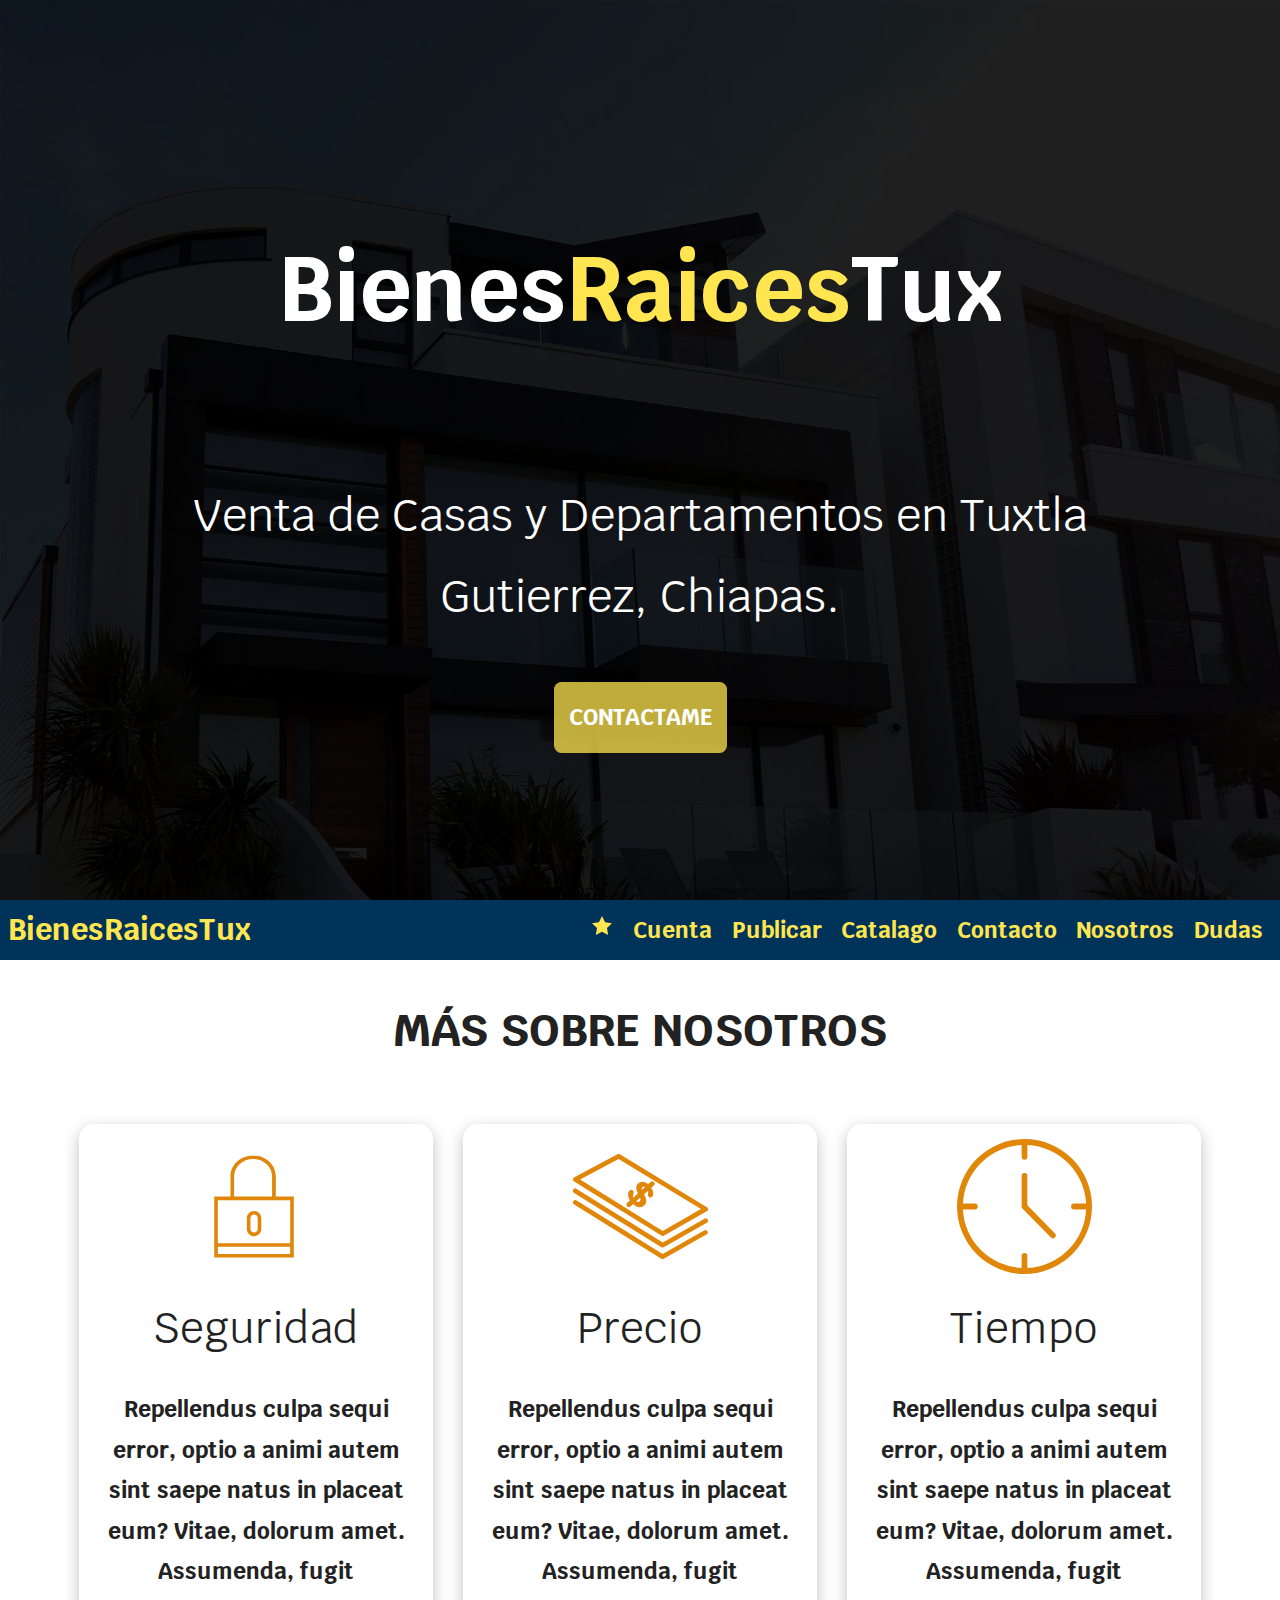
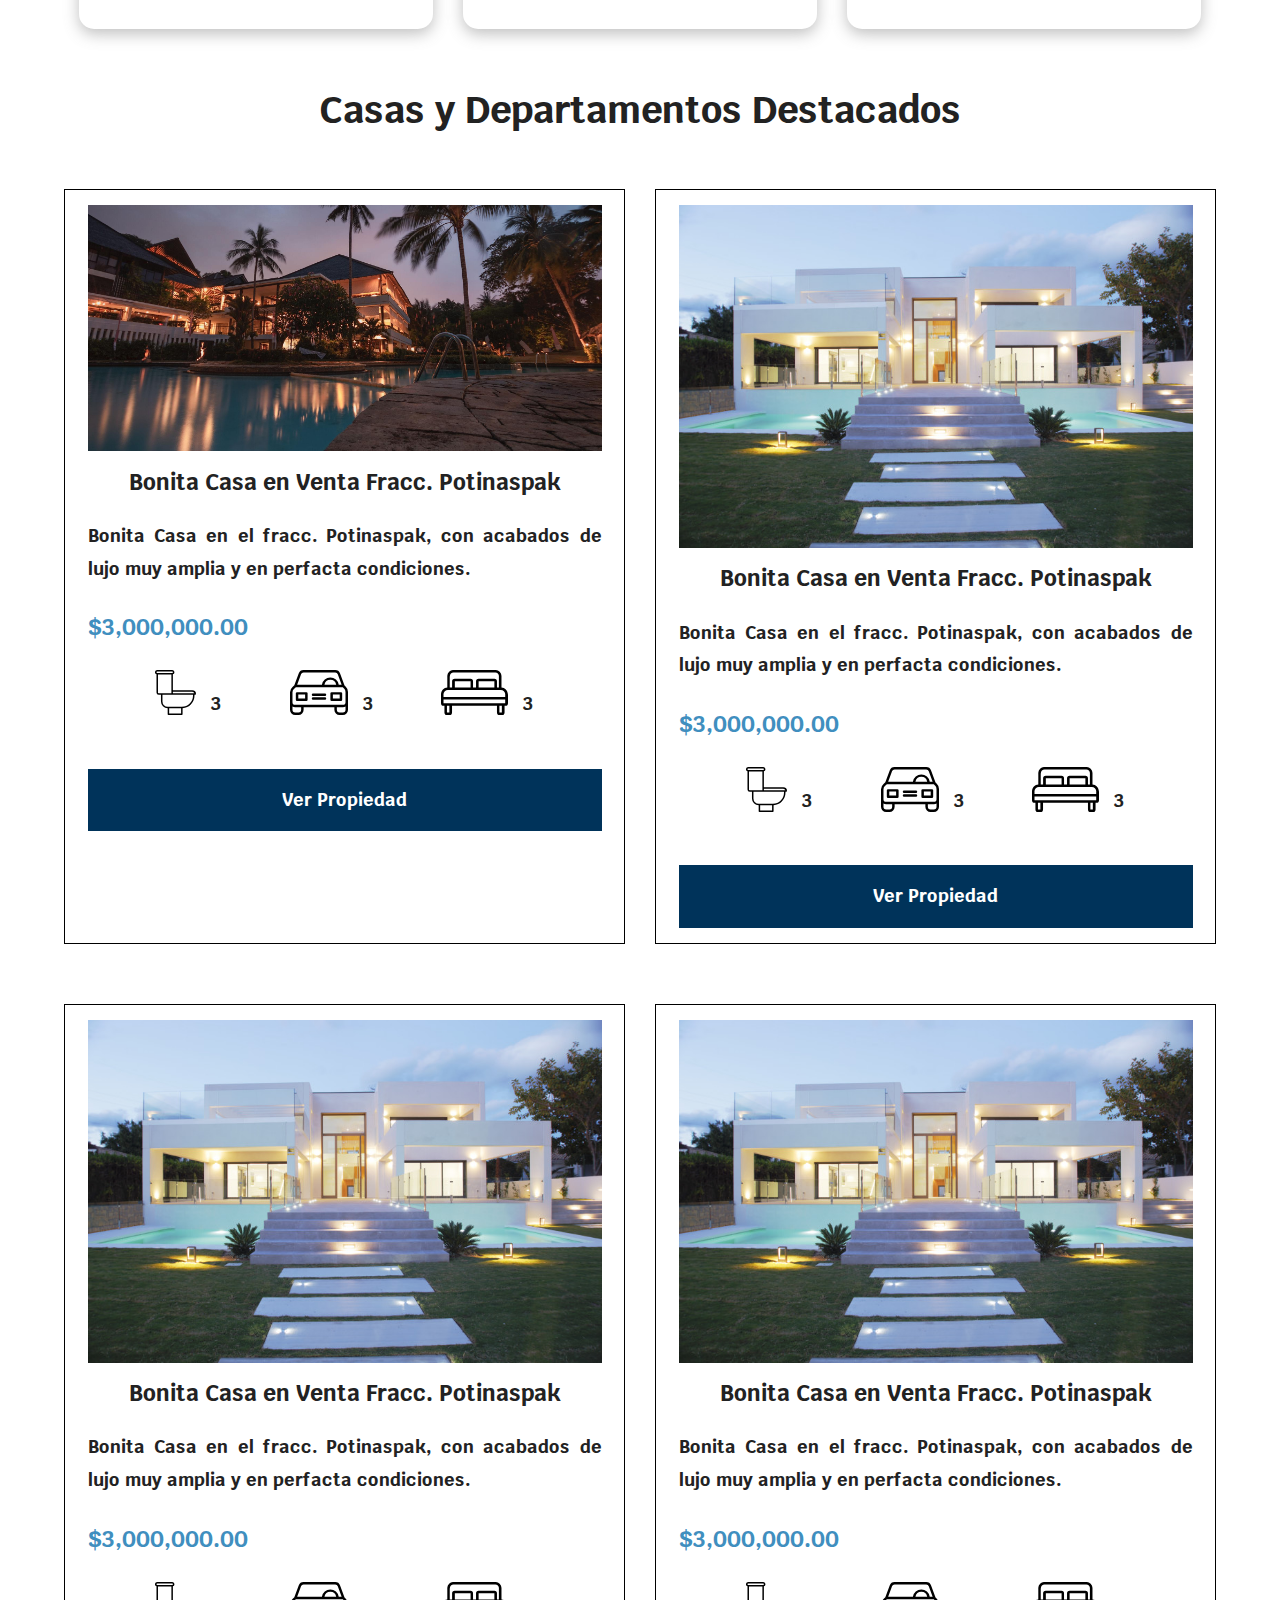
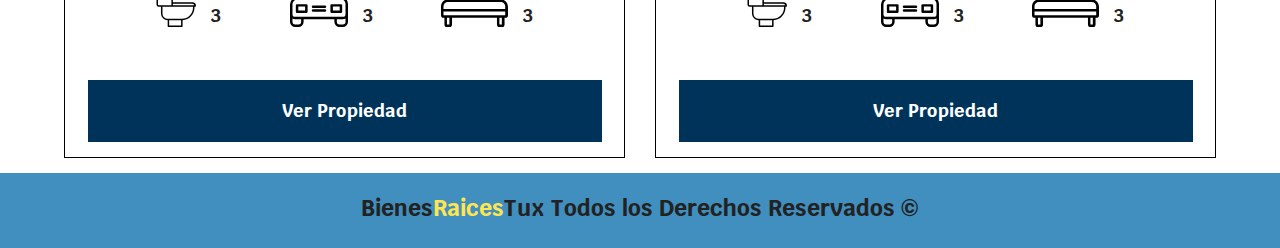
==== index.html @ dd04018c "Subimos todas lás paginas maquetadas del proyecto integrador" ====
<!DOCTYPE html>
<html lang="es">

<head>
    <meta charset="UTF-8">
    <meta http-equiv="X-UA-Compatible" content="IE=edge">
    <meta name="viewport" content="width=device-width, initial-scale=1.0">
    <!-- mandamos a llamar un API de google fonts -->
    <link rel="preconnect" href="https://fonts.googleapis.com">
    <link rel="preconnect" href="https://fonts.gstatic.com" crossorigin>
    <link href="https://fonts.googleapis.com/css2?family=Krub:wght@400;700&display=swap" rel="stylesheet">
    <!-- mandamos a llamar la hoja de estilos y la hoja de normalize -->
    <link rel="stylesheet" href="css/style.css">
    <link rel="stylesheet" href="css/normalize.css">
    <title>BienesRaicesTux</title>
</head>

<body>
    <!-- header -->
    <header>
        <div class="head">
            <div class="head-title">
                <h1>Bienes<span>Raices</span>Tux</h1>
            </div>
            <div class="head-text">
                <p></p>
                Venta de Casas y Departamentos en Tuxtla Gutierrez, Chiapas.
                </p>
            </div>
            <!-- boton -->
            <a href="contacto.html" class="boton">Contactame</a>
        </div>
    </header>
    <!-- barra menu -->
    <section class="container container-menu menu">
        <div class="logo">
            <a href="index.html">BienesRaicesTux</a>
        </div>
        <!-- botones para activar o desactivar el menu -->
        <div class="botones ocultar">
            <!-- estrella para favoritos -->
            <a href="favorito.html">
                <svg class="favorito" xmlns=" http://www.w3.org/2000/svg" width="24" height="24" viewBox="0 0 24 24">
                    <path
                        d="M12 17.75l-6.172 3.245l1.179 -6.873l-5 -4.867l6.9 -1l3.086 -6.253l3.086 6.253l6.9 1l-5 4.867l1.179 6.873z" />
                </svg>
            </a>
            <buttton class="menu-btn">
                <svg xmlns="http://www.w3.org/2000/svg" width="24" height="24" viewBox="0 0 24 24">
                    <path d="M4 6H20V8H4zM4 11H20V13H4zM4 16H20V18H4z" />
                </svg>
                <svg class="none" xmlns="http://www.w3.org/2000/svg" width="24" height="24" viewBox="0 0 24 24">
                    <path
                        d="M16.192 6.344L11.949 10.586 7.707 6.344 6.293 7.758 10.535 12 6.293 16.242 7.707 17.656 11.949 13.414 16.192 17.656 17.606 16.242 13.364 12 17.606 7.758z" />
                </svg>
            </buttton>
        </div>
        <!-- menu de contenido -->
        <nav class="bar-nav">
            <ul class="bar-menu" id="bar-menu">
                <li class="menu--item">
                    <a class="home ocultar menu--link" href="index.html">Home</a>
                    <a class="menu--link" href="favoritos.html">
                        <svg class="none favorito" xmlns=" http://www.w3.org/2000/svg" width="24" height="24"
                            viewBox="0 0 24 24">
                            <path
                                d="M12 17.75l-6.172 3.245l1.179 -6.873l-5 -4.867l6.9 -1l3.086 -6.253l3.086 6.253l6.9 1l-5 4.867l1.179 6.873z" />
                        </svg>
                    </a>
                </li>
                <li class="menu--item contenedor-menu">
                    <a class="menu--link submenu-btn" href="#">Cuenta
                        <svg xmlns="http://www.w3.org/2000/svg"
                            class="ocultar icon icon-tabler icon-tabler-chevron-down" width="30" height="30"
                            viewBox="0 0 24 24" stroke-width="1.5" stroke="#2c3e50" fill="none" stroke-linecap="round"
                            stroke-linejoin="round">
                            <path stroke="none" d="M0 0h24v24H0z" fill="none" />
                            <polyline points="6 9 12 15 18 9" />
                        </svg>
                    </a>
                    <!-- usamos un submenu para las partes desplegables -->
                    <ul class="submenu">
                        <li class="menu--item">
                            <a class="menu--link" href="login.html">Iniciar Sesión</a>
                        </li>
                        <li class="menu--item">
                            <a class="menu--link" href="cuenta.html">Crear Cuenta</a>
                        </li>
                    </ul>
                </li>
                <li class="menu--item">
                    <a class="menu--link" href="publicar.html">Publicar</a>
                </li>
                <li class="menu--item contenedor-menu">
                    <a class="menu--link submenu-btn" href="#">Catalago
                        <svg xmlns="http://www.w3.org/2000/svg"
                            class="ocultar icon icon-tabler icon-tabler-chevron-down" width="30" height="30"
                            viewBox="0 0 24 24" stroke-width="1.5" stroke="#2c3e50" fill="none" stroke-linecap="round"
                            stroke-linejoin="round">
                            <path stroke="none" d="M0 0h24v24H0z" fill="none" />
                            <polyline points="6 9 12 15 18 9" />
                        </svg>
                    </a>
                    <!-- usamos un submenu para las partes desplegables -->
                    <ul class="submenu">
                        <li class="menu--item">
                            <a class="menu--link" href="venta.html">Venta</a>
                        </li>
                        <li class="menu--item">
                            <a class="menu--link" href="renta.html">Renta</a>
                        </li>
                    </ul>
                </li>
                <li class="menu--item">
                    <a class="menu--link" href="contacto.html">Contacto</a>
                </li>
                <li class="menu--item">
                    <a class="menu--link" href="nosotros.html">Nosotros</a>
                </li>
                <li class="menu--item">
                    <a class="menu--link" href="dudas.html">Dudas</a>
                </li>
            </ul>
        </nav>
    </section>
    <!-- sobre-nosotros -->
    <main class="contenedor">
        <h1 class="nosotros-title">Más Sobre Nosotros</h1>
        <div class="nosotros-container">
            <div class="valores sombra">
                <img src="img/icono1.svg" alt="seguridad" class="icono-valores">
                <h3>Seguridad</h3>
                <p>
                    Repellendus culpa sequi error, optio a animi autem sint saepe natus in placeat eum? Vitae, dolorum
                    amet. Assumenda,
                    fugit
                </p>
            </div>
            <div class="valores sombra">
                <img src="img/icono2.svg" alt="precio" class="icono-valores">
                <h3>Precio</h3>
                <p>
                    Repellendus culpa sequi error, optio a animi autem sint saepe natus in placeat eum? Vitae, dolorum
                    amet. Assumenda,
                    fugit
                </p>
            </div>
            <div class="valores sombra">
                <img src="img/icono3.svg" alt="tiempo" class="icono-valores">
                <h3>Tiempo</h3>
                <p>
                    Repellendus culpa sequi error, optio a animi autem sint saepe natus in placeat eum? Vitae, dolorum
                    amet. Assumenda,
                    fugit
                </p>
            </div>
        </div>
    </main>
    <!-- seccion del catalago -->
    <section class="contenedor">
        <div class="catalago-home">
            <h2>
                Casas y Departamentos Destacados
            </h2>
            <div class="catalago-home-container">
                <!-- tarjeta de la casa publicada -->
                <div class="anuncio">
                    <img src="img/destacada.jpg" alt="descatada 1" class="img-anuncio">
                    <div class="info-anuncio">
                        <h3>Bonita Casa en Venta Fracc. Potinaspak</h3>
                        <p>
                            Bonita Casa en el fracc. Potinaspak, con acabados de lujo muy amplia y en perfacta
                            condiciones.
                        </p>
                        <p class="precio-anuncio">
                            $3,000,000.00
                        </p>
                        <ul class="iconos-caracteristicas">
                            <li>
                                <img src="img/icono_wc.svg" alt="icono-wc" class="img-caracteristicas">
                                <p>3</p>
                            </li>
                            <li>
                                <img src="img/icono_estacionamiento.svg" alt="icono-estacionamiento"
                                    class="img-caracteristicas">
                                <p>3</p>
                            </li>
                            <li>
                                <img src="img/icono_dormitorio.svg" alt="icono-dormitorio" class="img-caracteristicas">
                                <p>3</p>
                            </li>
                        </ul>
                        <a href="anuncios.html" class="btn-azul-block">
                            Ver Propiedad
                        </a>
                    </div>
                </div>
                <!-- tarjeta de la casa publicada -->
                <div class="anuncio">
                    <img src="img/destacada2.jpg" alt="descatada 1" class="img-anuncio">
                    <div class="info-anuncio">
                        <h3>Bonita Casa en Venta Fracc. Potinaspak</h3>
                        <p>
                            Bonita Casa en el fracc. Potinaspak, con acabados de lujo muy amplia y en perfacta
                            condiciones.
                        </p>
                        <p class="precio-anuncio">
                            $3,000,000.00
                        </p>
                        <ul class="iconos-caracteristicas">
                            <li>
                                <img src="img/icono_wc.svg" alt="icono-wc" class="img-caracteristicas">
                                <p>3</p>
                            </li>
                            <li>
                                <img src="img/icono_estacionamiento.svg" alt="icono-estacionamiento"
                                    class="img-caracteristicas">
                                <p>3</p>
                            </li>
                            <li>
                                <img src="img/icono_dormitorio.svg" alt="icono-dormitorio" class="img-caracteristicas">
                                <p>3</p>
                            </li>
                        </ul>
                        <a href="anuncios.html" class="btn-azul-block">
                            Ver Propiedad
                        </a>
                    </div>
                </div>
                <!-- tarjeta de la casa publicada -->
                <div class="anuncio">
                    <img src="img/destacada2.jpg" alt="descatada 1" class="img-anuncio">
                    <div class="info-anuncio">
                        <h3>Bonita Casa en Venta Fracc. Potinaspak</h3>
                        <p>
                            Bonita Casa en el fracc. Potinaspak, con acabados de lujo muy amplia y en perfacta
                            condiciones.
                        </p>
                        <p class="precio-anuncio">
                            $3,000,000.00
                        </p>
                        <ul class="iconos-caracteristicas">
                            <li>
                                <img src="img/icono_wc.svg" alt="icono-wc" class="img-caracteristicas">
                                <p>3</p>
                            </li>
                            <li>
                                <img src="img/icono_estacionamiento.svg" alt="icono-estacionamiento"
                                    class="img-caracteristicas">
                                <p>3</p>
                            </li>
                            <li>
                                <img src="img/icono_dormitorio.svg" alt="icono-dormitorio" class="img-caracteristicas">
                                <p>3</p>
                            </li>
                        </ul>
                        <a href="anuncios.html" class="btn-azul-block">
                            Ver Propiedad
                        </a>
                    </div>
                </div>
                <!-- tarjeta de la casa publicada -->
                <div class="anuncio">
                    <img src="img/destacada2.jpg" alt="descatada 1" class="img-anuncio">
                    <div class="info-anuncio">
                        <h3>Bonita Casa en Venta Fracc. Potinaspak</h3>
                        <p>
                            Bonita Casa en el fracc. Potinaspak, con acabados de lujo muy amplia y en perfacta
                            condiciones.
                        </p>
                        <p class="precio-anuncio">
                            $3,000,000.00
                        </p>
                        <ul class="iconos-caracteristicas">
                            <li>
                                <img src="img/icono_wc.svg" alt="icono-wc" class="img-caracteristicas">
                                <p>3</p>
                            </li>
                            <li>
                                <img src="img/icono_estacionamiento.svg" alt="icono-estacionamiento"
                                    class="img-caracteristicas">
                                <p>3</p>
                            </li>
                            <li>
                                <img src="img/icono_dormitorio.svg" alt="icono-dormitorio" class="img-caracteristicas">
                                <p>3</p>
                            </li>
                        </ul>
                        <a href="anuncios.html" class="btn-azul-block">
                            Ver Propiedad
                        </a>
                    </div>
                </div>
            </div>
        </div>
    </section>
    <!-- footer -->
    <footer>
        <p>Bienes<span>Raices</span>Tux Todos los Derechos Reservados &copy;</p>
    </footer>

    <!-- mandamos a llmar js -->
    <script src=" js/script.js"></script>
</body>

</html>
---- css/style.css ----
/***** Custom Properties******/
:root {
  --first-color: #ffe54f;
  --first-alpha-color: rgba(255, 229, 79, 0.75);
  --second-color: #00335a;
  --second-alpha-color: rgba(0, 106, 170, 0.75);
  --white-color: #fff;
  --gray-light-color: #f3f3f3;
  --gray-color: #ccc;
  --gray-dark-color: #666;
  --black-color: #000;
  --link-color: #509ee3;
  --title-color: #333;
  --text-color: #222;
  --white-alpha-color: rgba(255, 255, 255, 0.5);
  --black-alpha-color: rgba(0, 0, 0, 0.5);
  --font: "Krub", sans-serif;
  --max-width: 120rem;
}

/***** Espacio de Reseteo *****/
/*** Codigo para el box model***/
html {
  box-sizing: border-box;
  font-family: var(--font);
  font-size: 15px;
  scroll-behavior: smooth;
  margin: 0;
}

*,
*::after,
*::before {
  box-sizing: inherit;
}

body {
  overflow-x: hidden; /*Oculta el scroll cuando se desvorda un contenido */
  color: var(--text-color);
  font-size: 18px;
  line-height: 1.8;
}

/***Configuramos los titulos ***/
h1 {
  font-size: 4.8rem;
}
h2 {
  font-size: 3.8rem;
}
h3 {
  font-size: 2.8rem;
}

h1,
h2,
h3 {
  text-align: center;
}

a {
  text-decoration: none;
}

/**** Componentes ****/
/*** Boton color azul ***/
.btn-azul-block {
  background-color: var(--second-color);
  font-weight: bold;
  text-decoration: none;
  color: var(--white-color);
  padding: 1rem 3rem;
  text-align: center;
  margin-top: 2rem;
  display: block;
  border: none;
}
/*** Boton color azul hover ***/
.btn-azul-block:hover {
  background-color: var(--second-alpha-color);
}
/**** Boton amarillo ***/
.boton-amarillo {
  background-color: var(--second-color);
  color: var(--white-color);
  font-weight: bold;
  text-decoration: none;
  padding: 1rem 3rem;
  text-align: center;
  margin-top: 2rem;
  display: inline-block;
  border: none;
  width: 30%;
}
/*** Boton amarillo hover***/
.boton-amarillo:hover {
  cursor: pointer;
  background-color: var(--second-alpha-color);
}
/*** Boton amarillo a la izquierda ***/
.boton-amarillo-rigth {
  text-align: right;
}

/*** estilos de boton ****/
.boton {
  background-color: var(--first-alpha-color);
  color: var(--white-color);
  padding: 1rem;
  font-size: 1.5rem;
  text-decoration: none;
  text-transform: uppercase;
  text-align: center;
  font-weight: bold;
  border-radius: 0.5rem;
  width: auto;
  border: none;
}
/*** estilos de boton hover****/
.boton:hover {
  background-color: var(--first-color);
  color: var(--black-color);
}

/*** estilo de sombra ***/
.sombra {
  box-shadow: 0px 5px 15px 0px rgba(112, 112, 112, 0.44);
  background-color: var(--blanco);
  padding: 1rem;
  border-radius: 1rem;
  margin: 1rem;
}

/***** Utilidades ******/
.container {
  margin-left: auto;
  margin-right: auto;
  max-width: var(--max-width);
}

.none {
  display: none;
  pointer-events: none;
  overflow: hidden;
  height: 0;
}

.contenedor {
  width: 90%;
  max-width: 120rem;
  margin: 0 auto;
}

.display-none {
  display: none;
}

/*** Estilos de la pagina ****/

/**** header *****/
header {
  background-image: url(../img/header.jpg);
  background-repeat: no-repeat;
  background-size: cover;
  position: relative;
  height: 100vh;
}

.head {
  position: absolute;
  width: 100%;
  height: 100%;
  display: flex;
  flex-direction: column;
  align-items: center;
  justify-content: center;
  background-color: rgba(0, 0, 0, 0.6);
  color: var(--white-color);
}

.head-title {
  width: auto;
  margin: 0 auto;
  font-size: 2.5vh;
}

.head-title span {
  color: var(--first-color);
}

.head-text {
  font-size: 3vh;
  width: 80%;
  margin: 0 auto;
}

/**** header desktop ****/
@media (min-width: 1024px) {
  .head-title,
  .head-text {
    text-align: center;
    font-size: 5vh;
  }
}

/*** Barra Menu ****/
.menu {
  position: fixed;
  left: 0;
  bottom: 0;
  z-index: 999;
  padding: 1rem;
  width: 100%;
  height: 4rem;
  background-color: var(--second-color);
}

/*** Media para hacer cambio a desktop ***/
@media (min-width: 1024px) {
  .menu {
    position: static;
    top: 10rem;
    padding: 0 0.5rem;
    margin-bottom: 2rem;
  }
}

.container-menu {
  display: flex;
  justify-content: space-between;
  align-items: center;
}

.logo a {
  color: var(--first-color);
  font-weight: bold;
  font-size: 2rem;
  padding: 1rem 0;
}

/**** div de los botones***/
.botones {
  background-color: var(--second-color);
  cursor: pointer;
  margin: 0;
}

.botones svg {
  fill: var(--first-color);
  pad: 1rem;
}

/**** menu de contenido ****/
.bar-nav {
  position: fixed;
  left: 0;
  bottom: 4rem;
  width: 100%;
  display: flex;
  flex-direction: column;
  align-items: center;
  background-color: var(--first-color);
  opacity: 0;
  pointer-events: none;
}

.bar-menu,
.submenu {
  list-style: none;
  padding: 0;
  margin: 0;
}

.bar-menu {
  width: 100%;
}

.menu--link {
  display: block;
  padding: 0.65rem;
  font-size: 1.5rem;
  font-weight: bold;
  text-align: center;
  text-decoration: none;
  color: var(--text-color);
}

.menu--link:hover {
  background-color: var(--second-color);
  color: var(--white-color);
  width: 100%;
}
.menu--link:hover > svg {
  fill: var(--white-color);
}

.bar-nav.is-active {
  opacity: 1;
  pointer-events: auto;
}

.submenu {
  height: 0;
  overflow: hidden;
  transition: all 0.3s;
}

.submenu .menu--link {
  background-color: var(--second-alpha-color);
  padding-left: 4rem;
}

/**** Media para el menu de contenido ****/
@media (min-width: 1024px) {
  .none {
    display: inline;
  }
  .ocultar {
    display: none;
  }
  .none {
    display: inline-block;
    pointer-events: auto;
    overflow: visible;
    height: auto;
  }
  .favorito {
    cursor: pointer;
    margin: 0;
    fill: var(--first-color);
    pad: 1rem;
  }

  .menu--link:hover > .favorito {
    fill: var(--black-color);
  }

  .bar-nav {
    position: static;
    background-color: var(--secundario);
    opacity: 1;
    pointer-events: auto;
    width: auto;
  }

  .bar-menu {
    display: flex;
  }

  .contenedor-menu {
    position: relative;
  }

  .submenu {
    position: absolute;
    top: 4rem;
    width: 15rem;
    overflow: visible;
    z-index: 999;
    opacity: 0;
    visibility: hidden;
  }

  .submenu .menu--link {
    padding: 0;
  }

  .contenedor-menu:hover .submenu {
    opacity: 1;
    visibility: visible;
  }
  .menu--link {
    color: var(--first-color);
  }

  .bar-menu .menu--item .menu--link:hover {
    background-color: var(--first-color);
    color: var(--black-color);
  }

  .submenu .menu--item {
    padding: 0;
  }

  .menu--item:hover .menu--link {
    color: var(--black-color);
  }
}

/**** sobre-nosotros ****/

.nosotros-title {
  font-size: 3rem;
  text-align: center;
  text-transform: uppercase;
  margin: 1.5rem;
  padding: 0;
}

.valores {
  text-align: center;
  margin-top: 2rem;
}

.valores h3 {
  font-weight: normal;
  margin: 0.5rem;
}

.valores p {
  font-size: 1.5rem;
  font-weight: bold;
}

.valores .icono-valores {
  width: 9rem;
  height: 9rem;
}

/*** media para desktop de nosotros*****/
@media (min-width: 768px) {
  .nosotros-mis-vis {
    display: grid;
    grid-template-columns: repeat(2, 1fr);
  }
}

/*** media para desktop de nosotros*****/
@media (min-width: 1024px) {
  .nosotros-container {
    display: grid;
    grid-template-columns: repeat(3, 1fr);
  }
}

/*** Dudas ***/
@media (min-width: 768px) {
  .dudas-container {
    display: grid;
    grid-template-columns: repeat(2, 1fr);
    gap: 2rem;
  }
}

@media (min-width: 1024px) {
  .dudas-container {
    display: grid;
    grid-template-columns: repeat(3, 1fr);
    gap: 2rem;
  }
}

.dudas-title {
  text-align: center;
  text-transform: uppercase;
  margin: 1.5rem;
  padding: 0;
}

/****Catalago****/
.catalago-home h2 {
  font-size: 2.5rem;
  text-align: center;
}
.catalago-container {
  margin-bottom: 1rem;
}

.contenedor-anuncio {
  text-align: center;
}

.titulo-anuncio {
  font-size: 4rem;
}

.contenedor-anuncio .img-anuncio {
  width: 80%;
  height: 70%;
}

.contenedor-anuncio .info-anuncio h3 {
  font-size: 3rem;
  margin: 1.5rem;
}

.contenedor-anuncio .info-anuncio .precio-anuncio {
  text-align: center;
  font-size: 3.5rem;
}

.contenedor-anuncio .info-anuncio .iconos-caracteristicas {
  margin: 0 auto;
}

.anuncio {
  width: 100%;
  border: solid thin var(--black-color);
  padding: 1rem 1.5rem;
  margin: 1rem auto;
}
.img-anuncio {
  width: 100%;
  height: auto;
  min-height: 15rem;
  max-height: 30rem;
  margin: 0;
}

.info-anuncios {
  padding: 2rem;
}

.info-anuncio h3 {
  font-weight: bold;
  font-size: 1.5rem;
  margin: 0;
}

.info-anuncio p {
  text-align: justify;
  font-weight: bold;
}

.info-anuncio .precio-anuncio {
  font-size: 1.5rem;
  font-weight: bold;
  color: var(--second-alpha-color);
}

.iconos-caracteristicas {
  list-style: none;
  padding: 0;
  max-width: 40rem;
  display: flex;
  justify-content: space-evenly;
}

.iconos-caracteristicas li {
  display: flex;
}

.iconos-caracteristicas li img {
  height: 3rem;
  margin-right: 1rem;
}
/**** media para tablet de catalago ****/
@media (min-width: 768px) {
  .catalago-container {
    display: grid;
    grid-template-columns: repeat(2, 1fr);
    gap: 2rem;
  }
  .catalago-home-container {
    display: grid;
    grid-template-columns: repeat(2, 1fr);
    gap: 2rem;
  }
}

/**** media para desktop de catalago ****/
@media (min-width: 1024px) {
  .catalago-home-container {
    display: grid;
    grid-template-columns: repeat(2, 1fr);
    gap: 2rem;
  }
  .catalago-container {
    display: grid;
    grid-template-columns: repeat(3, 1fr);
    gap: 2rem;
  }
}

/*** Contactanos ****/
.contacto h1 {
  width: 100%;
  font-size: 3.8rem;
  margin: 0;
  padding: 0;
  text-align: center;
}

.contacto h2 {
  font-size: 2.8rem;
  font-weight: normal;
  margin: 0;
  text-align: center;
  color: var(--title-color);
}

/**** Formulario ****/
.formulario {
  padding: 0.5rem;
  margin: 0.5rem;
}

.formulario legend {
  font-size: 1.2rem;
  color: var(--text-color);
}

.formulario label {
  font-weight: bold;
  text-transform: uppercase;
  display: block;
}
/**** aqui usamos estilos css para los inputs que no sean de tipo submit***/
.formulario input:not([type="submit"]),
.formulario select,
.formulario textarea {
  padding: 1rem;
  display: block;
  width: 100%;
  background-color: var(--gray-light-color);
  border: 1px solid var(--gray-dark-color);
  border-radius: 0.5rem;
  margin-bottom: 1.5rem;
}

.formulario textarea {
  height: 20rem;
}

.formulario p {
  font-size: 1.2rem;
  margin: 1rem;
}

/*** forma de contactar ***/
.formulario .forma-contacto {
  max-width: 35rem;
  display: flex;
  justify-content: space-between;
  align-items: center;
}
/**** aqui usamos estilos css para los inputs que son de tipo radio***/
.formulario input[type="radio"] {
  margin: 0;
  width: auto;
}

/*** footer ****/
footer {
  background-color: var(--second-alpha-color);
  width: 100%;
  height: 10rem;
  display: flex;
}

footer p {
  width: 80%;
  margin: 1rem auto;
  text-align: center;
  font-size: 1.5rem;
  font-weight: bold;
}

footer span {
  color: var(--first-color);
}

@media (min-width: 1024px) {
  footer {
    height: 5rem;
    margin: auto;
  }
}
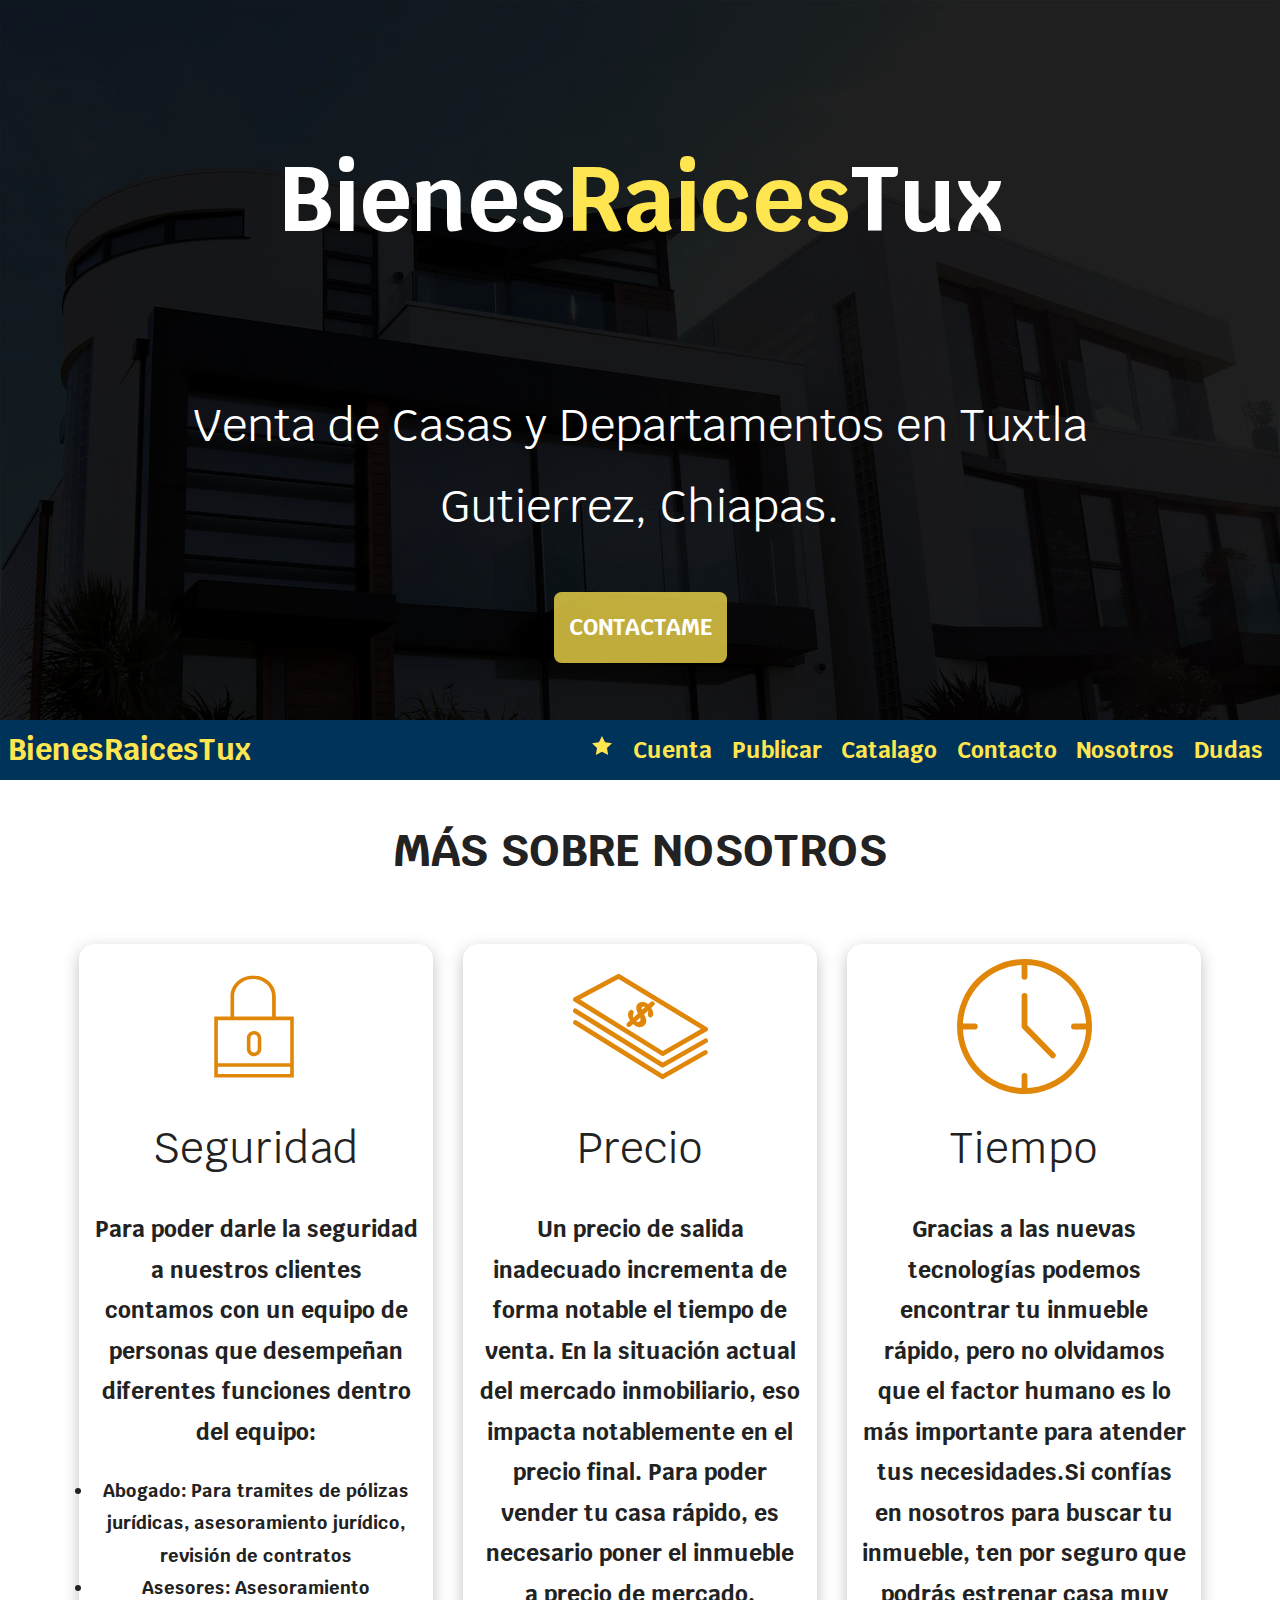
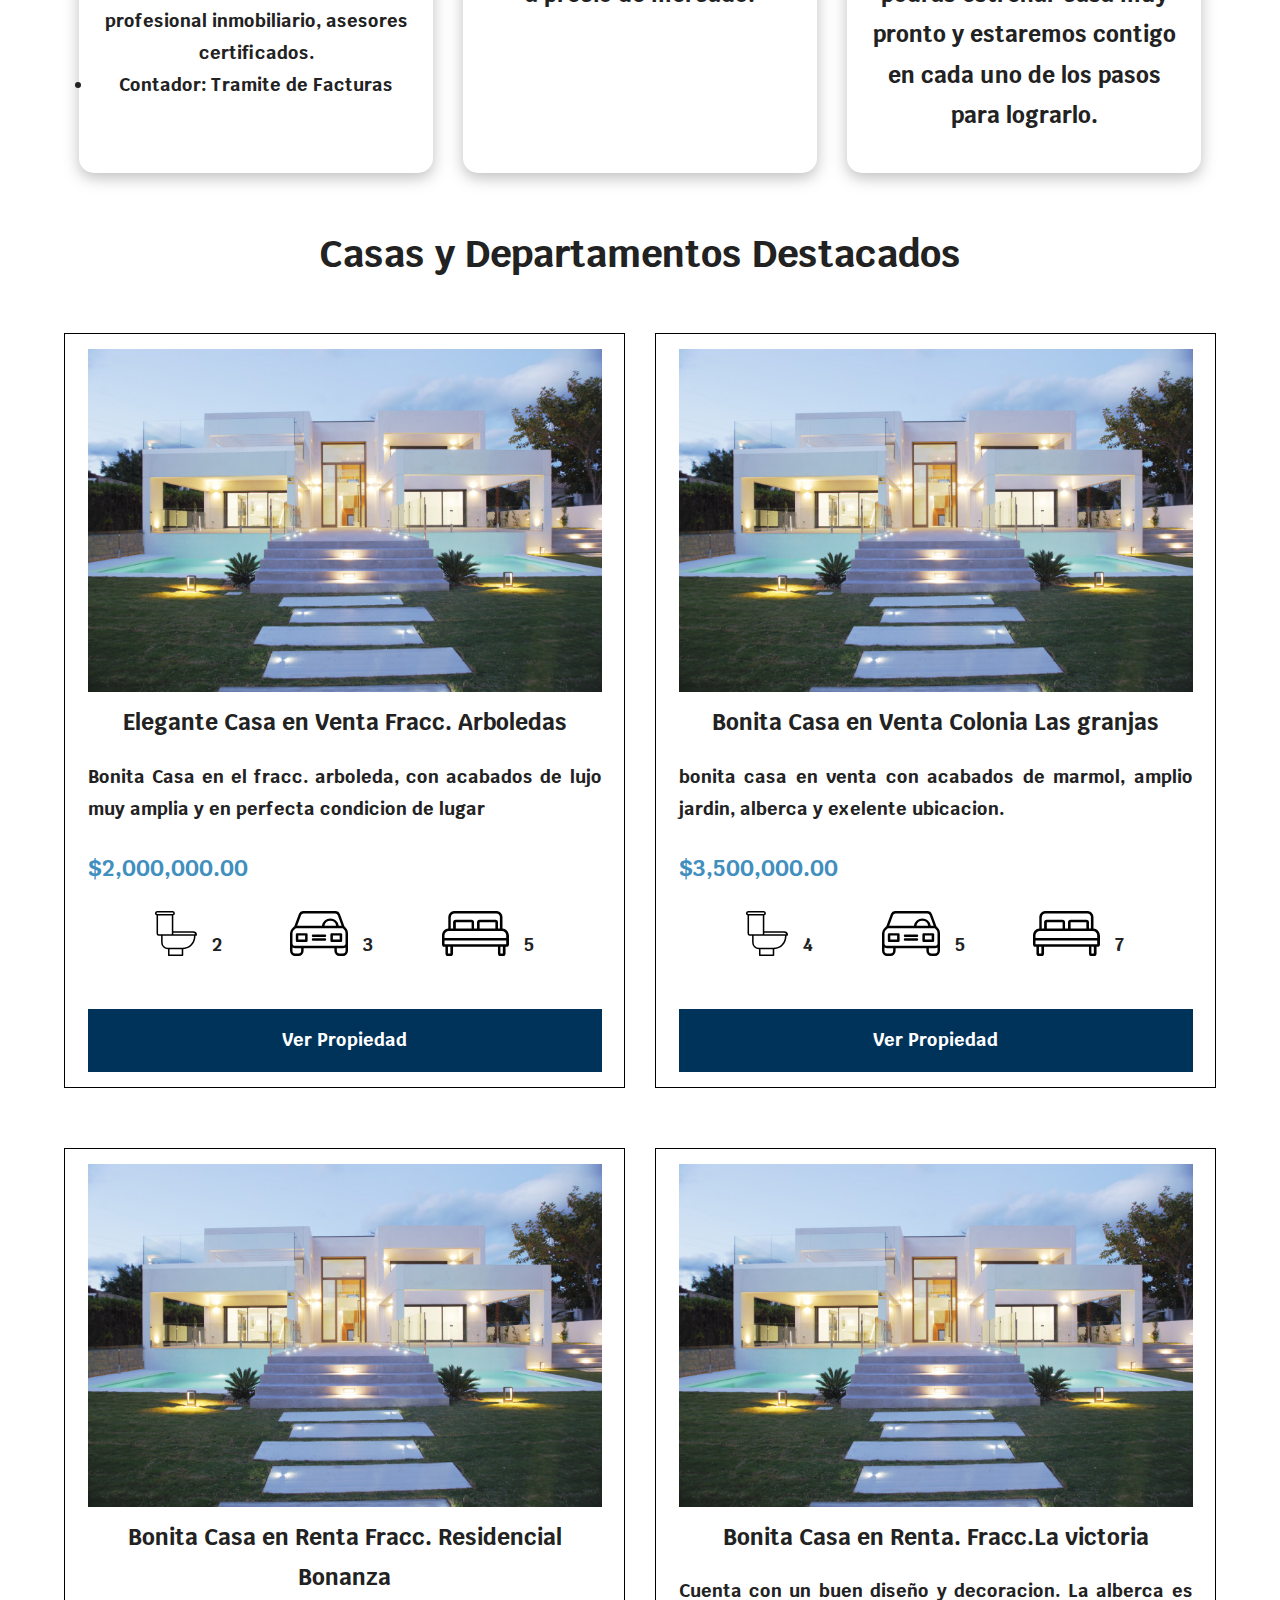
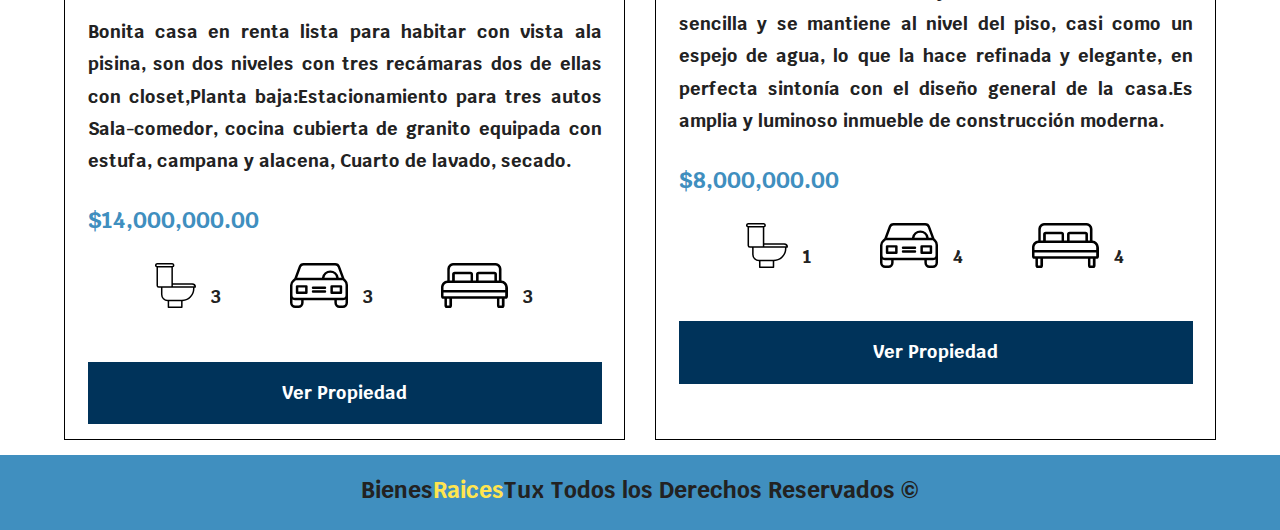
==== commit d16b67e9: "Se modificaron detalles de vista" ====
--- a/index.html
+++ b/index.html
@@ -39,7 +39,7 @@
         <!-- botones para activar o desactivar el menu -->
         <div class="botones ocultar">
             <!-- estrella para favoritos -->
-            <a href="favorito.html">
+            <a href="favoritos.html">
                 <svg class="favorito" xmlns=" http://www.w3.org/2000/svg" width="24" height="24" viewBox="0 0 24 24">
                     <path
                         d="M12 17.75l-6.172 3.245l1.179 -6.873l-5 -4.867l6.9 -1l3.086 -6.253l3.086 6.253l6.9 1l-5 4.867l1.179 6.873z" />
@@ -131,27 +131,34 @@
                 <img src="img/icono1.svg" alt="seguridad" class="icono-valores">
                 <h3>Seguridad</h3>
                 <p>
-                    Repellendus culpa sequi error, optio a animi autem sint saepe natus in placeat eum? Vitae, dolorum
-                    amet. Assumenda,
-                    fugit
+                    Para poder darle la seguridad a nuestros clientes contamos con un equipo de personas que desempeñan
+                    diferentes funciones dentro del equipo:
+                    <lu>
+                        <b>
+                            <li>Abogado: Para tramites de pólizas jurídicas, asesoramiento jurídico, revisión de
+                                contratos</li>
+                            <li> Asesores: Asesoramiento profesional inmobiliario, asesores certificados.</li>
+                            <li> Contador: Tramite de Facturas</li>
+                    </lu></b>
                 </p>
             </div>
             <div class="valores sombra">
                 <img src="img/icono2.svg" alt="precio" class="icono-valores">
                 <h3>Precio</h3>
                 <p>
-                    Repellendus culpa sequi error, optio a animi autem sint saepe natus in placeat eum? Vitae, dolorum
-                    amet. Assumenda,
-                    fugit
+                    Un precio de salida inadecuado incrementa de forma notable el tiempo de venta. En la situación
+                    actual del mercado inmobiliario, eso impacta notablemente en el precio final. Para poder vender tu
+                    casa rápido, es necesario poner el inmueble a precio de mercado.
                 </p>
             </div>
             <div class="valores sombra">
                 <img src="img/icono3.svg" alt="tiempo" class="icono-valores">
                 <h3>Tiempo</h3>
                 <p>
-                    Repellendus culpa sequi error, optio a animi autem sint saepe natus in placeat eum? Vitae, dolorum
-                    amet. Assumenda,
-                    fugit
+                    Gracias a las nuevas tecnologías podemos encontrar tu inmueble rápido, pero no olvidamos que el
+                    factor humano es lo más importante para atender tus necesidades.Si confías en nosotros para buscar
+                    tu inmueble, ten por seguro que podrás estrenar casa muy pronto y estaremos contigo en cada uno de
+                    los pasos para lograrlo.
                 </p>
             </div>
         </div>
@@ -165,29 +172,29 @@
             <div class="catalago-home-container">
                 <!-- tarjeta de la casa publicada -->
                 <div class="anuncio">
-                    <img src="img/destacada.jpg" alt="descatada 1" class="img-anuncio">
+                    <img src="img/destacada2.jpg" alt="descatada 1" class="img-anuncio">
                     <div class="info-anuncio">
-                        <h3>Bonita Casa en Venta Fracc. Potinaspak</h3>
+                        <h3>Elegante Casa en Venta Fracc. Arboledas</h3>
                         <p>
-                            Bonita Casa en el fracc. Potinaspak, con acabados de lujo muy amplia y en perfacta
-                            condiciones.
+                            Bonita Casa en el fracc. arboleda, con acabados de lujo muy amplia y en perfecta
+                            condicion de lugar
                         </p>
                         <p class="precio-anuncio">
-                            $3,000,000.00
+                            $2,000,000.00
                         </p>
                         <ul class="iconos-caracteristicas">
                             <li>
-                                <img src="img/icono_wc.svg" alt="icono-wc" class="img-caracteristicas">
-                                <p>3</p>
-                            </li>
-                            <li>
-                                <img src="img/icono_estacionamiento.svg" alt="icono-estacionamiento"
+                                <img src="img/wc.svg" alt="icono-wc" class="img-caracteristicas">
+                                <p>2</p>
+                            </li>
+                            <li>
+                                <img src="img/estacionamiento.svg" alt="icono-estacionamiento"
                                     class="img-caracteristicas">
                                 <p>3</p>
                             </li>
                             <li>
-                                <img src="img/icono_dormitorio.svg" alt="icono-dormitorio" class="img-caracteristicas">
-                                <p>3</p>
+                                <img src="img/dormitorio.svg" alt="icono-dormitorio" class="img-caracteristicas">
+                                <p>5</p>
                             </li>
                         </ul>
                         <a href="anuncios.html" class="btn-azul-block">
@@ -199,27 +206,26 @@
                 <div class="anuncio">
                     <img src="img/destacada2.jpg" alt="descatada 1" class="img-anuncio">
                     <div class="info-anuncio">
-                        <h3>Bonita Casa en Venta Fracc. Potinaspak</h3>
+                        <h3>Bonita Casa en Venta Colonia Las granjas</h3>
                         <p>
-                            Bonita Casa en el fracc. Potinaspak, con acabados de lujo muy amplia y en perfacta
-                            condiciones.
+                            bonita casa en venta con acabados de marmol, amplio jardin, alberca y exelente ubicacion.
                         </p>
                         <p class="precio-anuncio">
-                            $3,000,000.00
+                            $3,500,000.00
                         </p>
                         <ul class="iconos-caracteristicas">
                             <li>
-                                <img src="img/icono_wc.svg" alt="icono-wc" class="img-caracteristicas">
-                                <p>3</p>
-                            </li>
-                            <li>
-                                <img src="img/icono_estacionamiento.svg" alt="icono-estacionamiento"
+                                <img src="img/wc.svg" alt="icono-wc" class="img-caracteristicas">
+                                <p>4</p>
+                            </li>
+                            <li>
+                                <img src="img/estacionamiento.svg" alt="icono-estacionamiento"
                                     class="img-caracteristicas">
-                                <p>3</p>
-                            </li>
-                            <li>
-                                <img src="img/icono_dormitorio.svg" alt="icono-dormitorio" class="img-caracteristicas">
-                                <p>3</p>
+                                <p>5</p>
+                            </li>
+                            <li>
+                                <img src="img/dormitorio.svg" alt="icono-dormitorio" class="img-caracteristicas">
+                                <p>7</p>
                             </li>
                         </ul>
                         <a href="anuncios.html" class="btn-azul-block">
@@ -231,13 +237,15 @@
                 <div class="anuncio">
                     <img src="img/destacada2.jpg" alt="descatada 1" class="img-anuncio">
                     <div class="info-anuncio">
-                        <h3>Bonita Casa en Venta Fracc. Potinaspak</h3>
+                        <h3>Bonita Casa en Renta Fracc. Residencial Bonanza</h3>
                         <p>
-                            Bonita Casa en el fracc. Potinaspak, con acabados de lujo muy amplia y en perfacta
-                            condiciones.
+                            Bonita casa en renta lista para habitar con vista ala pisina, son dos niveles con tres
+                            recámaras dos de ellas con closet,Planta baja:Estacionamiento para tres autos
+                            Sala-comedor, cocina cubierta de granito equipada con estufa, campana y alacena, Cuarto de
+                            lavado, secado.
                         </p>
                         <p class="precio-anuncio">
-                            $3,000,000.00
+                            $14,000,000.00
                         </p>
                         <ul class="iconos-caracteristicas">
                             <li>
@@ -263,27 +271,28 @@
                 <div class="anuncio">
                     <img src="img/destacada2.jpg" alt="descatada 1" class="img-anuncio">
                     <div class="info-anuncio">
-                        <h3>Bonita Casa en Venta Fracc. Potinaspak</h3>
-                        <p>
-                            Bonita Casa en el fracc. Potinaspak, con acabados de lujo muy amplia y en perfacta
-                            condiciones.
+                        <h3>Bonita Casa en Renta. Fracc.La victoria</h3>
+                        <p>Cuenta con un buen diseño y decoracion.
+                            La alberca es sencilla y se mantiene al nivel del piso, casi como un espejo de agua, lo que
+                            la hace refinada y elegante, en perfecta sintonía con el diseño general de la casa.Es amplia
+                            y luminoso inmueble de construcción moderna.
                         </p>
                         <p class="precio-anuncio">
-                            $3,000,000.00
+                            $8,000,000.00
                         </p>
                         <ul class="iconos-caracteristicas">
                             <li>
                                 <img src="img/icono_wc.svg" alt="icono-wc" class="img-caracteristicas">
-                                <p>3</p>
+                                <p>1</p>
                             </li>
                             <li>
                                 <img src="img/icono_estacionamiento.svg" alt="icono-estacionamiento"
                                     class="img-caracteristicas">
-                                <p>3</p>
+                                <p>4</p>
                             </li>
                             <li>
                                 <img src="img/icono_dormitorio.svg" alt="icono-dormitorio" class="img-caracteristicas">
-                                <p>3</p>
+                                <p>4</p>
                             </li>
                         </ul>
                         <a href="anuncios.html" class="btn-azul-block">
--- a/css/style.css
+++ b/css/style.css
@@ -16,6 +16,7 @@
   --black-alpha-color: rgba(0, 0, 0, 0.5);
   --font: "Krub", sans-serif;
   --max-width: 120rem;
+  --buttom-color: #fffb85;
 }
 
 /***** Espacio de Reseteo *****/
@@ -43,10 +44,10 @@
 
 /***Configuramos los titulos ***/
 h1 {
-  font-size: 4.8rem;
+  font-size: 4rem;
 }
 h2 {
-  font-size: 3.8rem;
+  font-size: 3.2rem;
 }
 h3 {
   font-size: 2.8rem;
@@ -79,10 +80,11 @@
 .btn-azul-block:hover {
   background-color: var(--second-alpha-color);
 }
-/**** Boton amarillo ***/
-.boton-amarillo {
-  background-color: var(--second-color);
-  color: var(--white-color);
+
+/* diseño del boton del formulario, esta parte viene adaptada del boton-azul que ya estaba creado*/
+.boton-login {
+  background-color: var(--first-color);
+  color: var(--black-color);
   font-weight: bold;
   text-decoration: none;
   padding: 1rem 3rem;
@@ -90,16 +92,58 @@
   margin-top: 2rem;
   display: inline-block;
   border: none;
-  width: 30%;
-}
+  width: 80%;
+}
+/*** Boton login hover***/
+.boton-login:hover {
+  cursor: pointer;
+  color: var(--white-color);
+}
+/*** Boton login a la izquierda ***/
+.boton-login-rigth {
+  text-align: right;
+  margin: 1rem;
+}
+
+/**** Boton amarillo ***/
+.boton-amarillo {
+  background-color: var(--first-color);
+  color: var(--white-color);
+  font-weight: bold;
+  text-decoration: none;
+  padding: 1rem 3rem;
+  text-align: center;
+  margin-top: 2rem;
+  display: inline-block;
+  border: none;
+  width: 80%;
+  pointer-events: auto;
+}
+
+@media (min-width: 768px) {
+  .boton-amarillo {
+    width: 50%;
+  }
+}
+
+@media (min-width: 1024px) {
+  .boton-amarillo {
+    width: 30%;
+  }
+}
+
 /*** Boton amarillo hover***/
 .boton-amarillo:hover {
   cursor: pointer;
-  background-color: var(--second-alpha-color);
+  background-color: var(--first-alpha-color);
 }
 /*** Boton amarillo a la izquierda ***/
 .boton-amarillo-rigth {
   text-align: right;
+}
+
+.boton-amarillo-center {
+  text-align: center;
 }
 
 /*** estilos de boton ****/
@@ -131,6 +175,44 @@
   margin: 1rem;
 }
 
+/***** Ventana Modal ***/
+.modal {
+  position: fixed;
+  z-index: 999;
+  top: 0;
+  right: 0;
+  bottom: 0;
+  left: 0;
+  display: flex;
+  justify-content: center;
+  align-items: center;
+  background-color: var(--black-alpha-color);
+  opacity: 0;
+  pointer-events: none;
+  transition: all 1s;
+}
+
+.modal-contenido {
+  position: relative;
+}
+
+.modal-close {
+  position: absolute;
+  top: 1rem;
+  right: 1rem;
+}
+
+.modal-close svg {
+  width: 3rem;
+  height: 3rem;
+  fill: var(--first-color);
+}
+
+.modal#contacto:target {
+  opacity: 1;
+  pointer-events: auto;
+}
+
 /***** Utilidades ******/
 .container {
   margin-left: auto;
@@ -154,6 +236,27 @@
 .display-none {
   display: none;
 }
+
+/* css para ocultar tanto los lebal y los input  Inicio del las ids luis A  */
+#RFCvent {
+  display: none;
+}
+#celvent {
+  display: none;
+}
+#direccionvent {
+  display: none;
+}
+#RFClabel {
+  display: none;
+}
+#celebal {
+  display: none;
+}
+#direccionlebal {
+  display: none;
+}
+/* css para ocultar los label y los input inicio de las ids Luis A */
 
 /*** Estilos de la pagina ****/
 
@@ -163,7 +266,7 @@
   background-repeat: no-repeat;
   background-size: cover;
   position: relative;
-  height: 100vh;
+  height: 80vh;
 }
 
 .head {
@@ -471,7 +574,7 @@
 }
 
 .titulo-anuncio {
-  font-size: 4rem;
+  font-size: 3rem;
 }
 
 .contenedor-anuncio .img-anuncio {
@@ -480,13 +583,13 @@
 }
 
 .contenedor-anuncio .info-anuncio h3 {
-  font-size: 3rem;
+  font-size: 2rem;
   margin: 1.5rem;
 }
 
 .contenedor-anuncio .info-anuncio .precio-anuncio {
   text-align: center;
-  font-size: 3.5rem;
+  font-size: 2rem;
 }
 
 .contenedor-anuncio .info-anuncio .iconos-caracteristicas {
@@ -499,6 +602,14 @@
   padding: 1rem 1.5rem;
   margin: 1rem auto;
 }
+
+.anuncio-page {
+  width: 80%;
+  padding: 1rem 1.5rem;
+  margin: 0 auto 3rem auto;
+  background-color: var(--gray-color);
+}
+
 .img-anuncio {
   width: 100%;
   height: auto;
@@ -666,3 +777,79 @@
     margin: auto;
   }
 }
+
+/**** login Cesar paolo galicia morales ****/
+
+/*diseño de la estrcutura del formulario tanto dimenciones como color*/
+.form {
+  background: var(--gray-light-color);
+  text-align: center;
+  padding: 0.5rem;
+  margin: 2rem auto;
+  box-shadow: 0 0 6px 0 var(--text-color);
+  border-radius: 10px;
+  width: 80%;
+}
+
+.form .grupo {
+  position: relative;
+  margin: 30px;
+}
+/** diseño de los input's y animaciones*/
+.form .grupo input {
+  background: none;
+  color: #ccc;
+  font-size: 18px;
+  padding: 10px 10px 10px 5px;
+  display: block;
+  width: 100%;
+  border: none;
+  border-bottom: 2px solid var(--black-alpha-color);
+}
+
+.form .grupo textarea {
+  background: none;
+  color: var(--gray-dark-color);
+  font-size: 18px;
+  padding: 10px 10px 10px 5px;
+  display: block;
+  width: 100%;
+  border: none;
+  border-bottom: 2px solid var(--black-alpha-color);
+}
+
+.form .grupo input:focus {
+  outline: none;
+  color: var(--gray-dark-color);
+}
+/* animacion de los input's movimiento del texto*/
+.form .grupo label {
+  color: var(--black-alpha-color);
+  font-size: 16px;
+  position: absolute;
+  left: 5px;
+  top: 10px;
+  transition: 0.5s ease-in-out all;
+  pointer-events: none;
+}
+/* diseño de las animaciones y instrucccion para que se mantenga cuando se cumplen las especificaciones del input y color negro que indica seleccionado o lleno*/
+.form .grupo input:focus ~ label,
+.form .grupo input:valid ~ label {
+  top: -14px;
+  color: var(--black-alpha-color);
+}
+
+/*media queries correspondientes al login tomando de referencia el diseño de desktop y adaptado a moviles*/
+@media (min-width: 1024px) {
+  .form {
+    width: 40%;
+    align-content: center;
+    margin: 2rem auto;
+  }
+
+  .formulario-modal .form {
+    width: 100%;
+    align-content: center;
+    margin: 2rem auto;
+  }
+}
